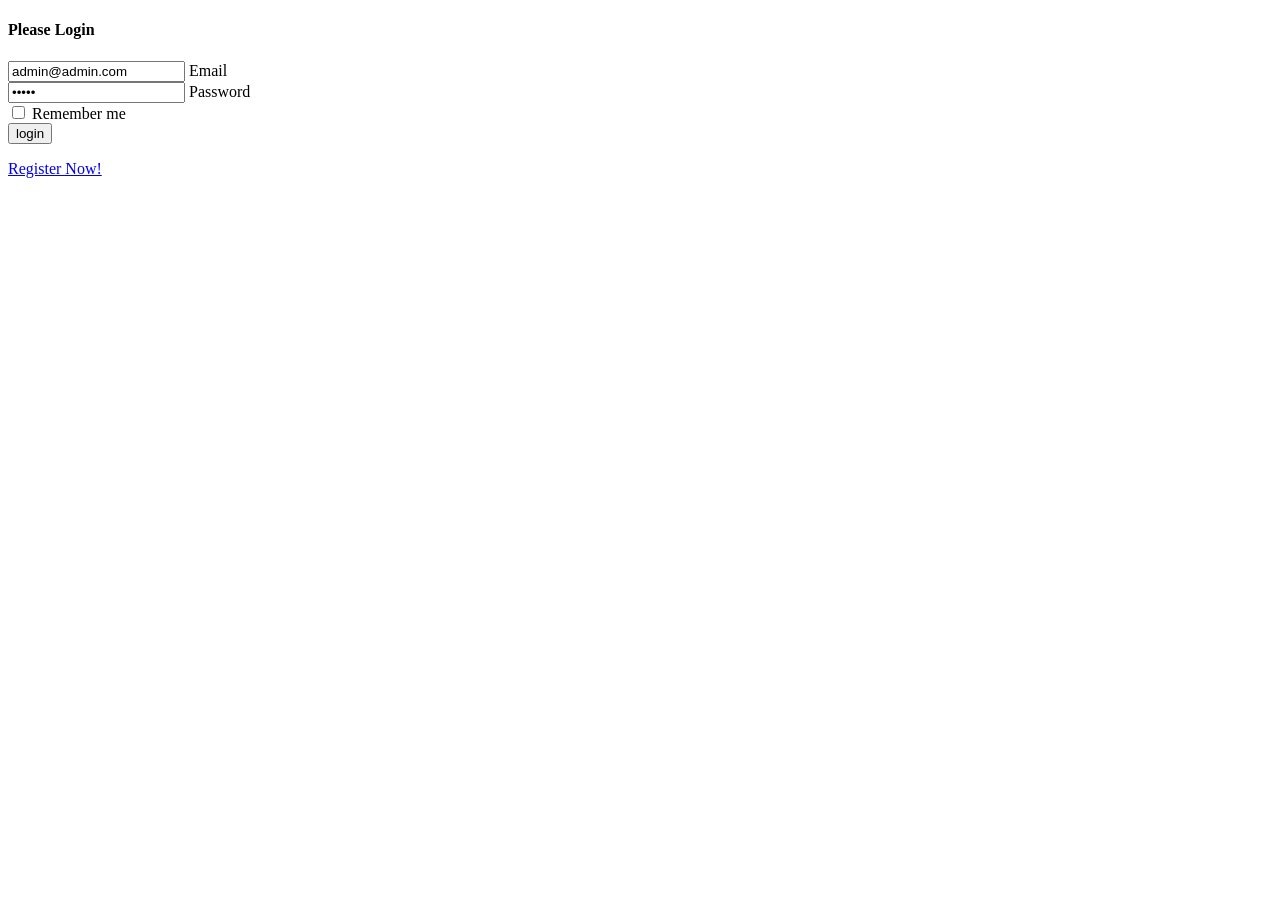
==== index.html @ 99686647 "Added php files Added php files" ====
<!DOCTYPE html>
<html lang="en">
    <head>
        <meta http-equiv="Content-Type" content="text/html; charset=UTF-8">
        <meta name="viewport" content="width=device-width, initial-scale=1, maximum-scale=1.0, user-scalable=no">
        <meta http-equiv="X-UA-Compatible" content="IE=edge">
        <meta name="msapplication-tap-highlight" content="no">
        <meta name="description" content="Materialize is a Material Design Admin Template,It's modern, responsive and based on Material Design by Google. ">
        <meta name="keywords" content="materialize, admin template, dashboard template, flat admin template, responsive admin template,">
        <title>Login</title>

        <!-- Favicons-->
        <link rel="icon" href="public/images/favicon/favicon-32x32.png" sizes="32x32">
        <!-- Favicons-->
        <link rel="apple-touch-icon-precomposed" href="public/images/favicon/apple-touch-icon-152x152.png">
        <!-- For iPhone -->
        <meta name="msapplication-TileColor" content="#00bcd4">
        <meta name="msapplication-TileImage" content="public/images/favicon/mstile-144x144.png">
        <!-- For Windows Phone -->


        <!-- CORE CSS-->    
        <link href="public/css/materialize.min.css" type="text/css" rel="stylesheet" media="screen,projection">
        <link href="public/css/style.min.css" type="text/css" rel="stylesheet" media="screen,projection">
        <!-- Custome CSS-->    
        <link href="public/css/perfect-scrollbar.css" type="text/css" rel="stylesheet" media="screen,projection">


        <!-- jQuery Library -->
        <script type="text/javascript" src="public/js/jquery-1.11.2.min.js"></script>    
        <!--materialize js-->
        <script type="text/javascript" src="public/js/materialize.min.js"></script>
        <!--scrollbar-->
        <script type="text/javascript" src="public/js/perfect-scrollbar.min.js"></script>

        <!--plugins.js - Some Specific JS codes for Plugin Settings-->
        <script type="text/javascript" src="public/js/plugins.min.js"></script>

        <script type="text/javascript" src="public/js/prism.js"></script>
        <script type="text/javascript" src="public/js/sweetalert.min.js"></script>
        <link type="text/css" rel="stylesheet" href="public/css/page-center.css" media="screen,projection"/>
        <link type="text/css" rel="stylesheet" href="public/css/prism.css" media="screen,projection"/>
        <link type="text/css" rel="stylesheet" href="public/css/sweetalert.css" media="screen,projection"/>
    </head>

    <body class="blue lighten-3">  

        <div id="login-page" class="row">
            <div class="col s12 z-depth-4 card-panel">
                <span class="loading"></span>
                <form class="login-form">
                    <div class="row">
                        <div class="input-field col s12 center">
                            <!--<img src="public/image/logo.png" alt="" class="circle responsive-img valign profile-image-login">-->
                            <!--<h1 class="center login-form-text header">e-Dentist</h1>-->
                            <h4>Please Login</h4>
                        </div>
                    </div>
                    <div class="row margin">
                        <div class="input-field col s12">
                            <i class="mdi-communication-email prefix"></i>
                            <input id="email" type="email" value="admin@admin.com">
                            <label for="email" class="center-align">Email</label>
                        </div>
                    </div>
                    <div class="row margin">
                        <div class="input-field col s12">
                            <i class="mdi-action-lock-outline prefix"></i>
                            <input id="password" type="password" value="admin">
                            <label for="password">Password</label>
                        </div>
                    </div>
                    <div class="row">          
                        <div class="input-field col s12 m12 l12  login-text">
                            <input type="checkbox" id="remember-me" />
                            <label for="remember-me">Remember me</label>
                        </div>
                    </div>
                    <div class="row">
                        <div class="input-field col s12">
                            <button class="login indigo lighten-1 btn waves-effect waves-light" type="submit">login</button>
                        </div>
                    </div>
                    <div class="row">
                        <div class="input-field col s6 m6 l6">
                            <p class="margin medium-small"><a href="register.html">Register Now!</a></p>
                        </div>
                        <div class="input-field col s6 m6 l6">
                            <!--<p class="margin right-align medium-small"><a href="#">Forgot password ?</a></p>-->
                        </div>          
                    </div>

                </form>
            </div>
        </div>
        <script>
            $(function () {
                $('.login').on('click', function (e) {
                    e.preventDefault();
                    // Let us get the email and password
                    var email = $('#email').val();
                    var password = $('#password').val();

                    if (email === '') {
                        $('#email').focus();
                        return false;
                    }

                    if (password === '') {
                        $('#password').focus();
                        return false;
                    }
                    

                    var req = $.ajax({
                        type: 'POST',
                        url: 'login.php',
                        data: {email: email, password: password},
                        dataType: 'json'
                    });
                    req.done(function (resp, textStatus, jqXHR) {
                        var data = resp;
                        console.log('My Data' + data);
                        console.log(data.result.AccessToken);
                        
                        return false;

                    });

                    // On Fail
                    req.fail(function (error, textStatus, errorThrown) {
                        console.log(error);
                        alert();
                        return false;
                    });

                    return false;

                });
            });
        </script>
    </body>
</html>
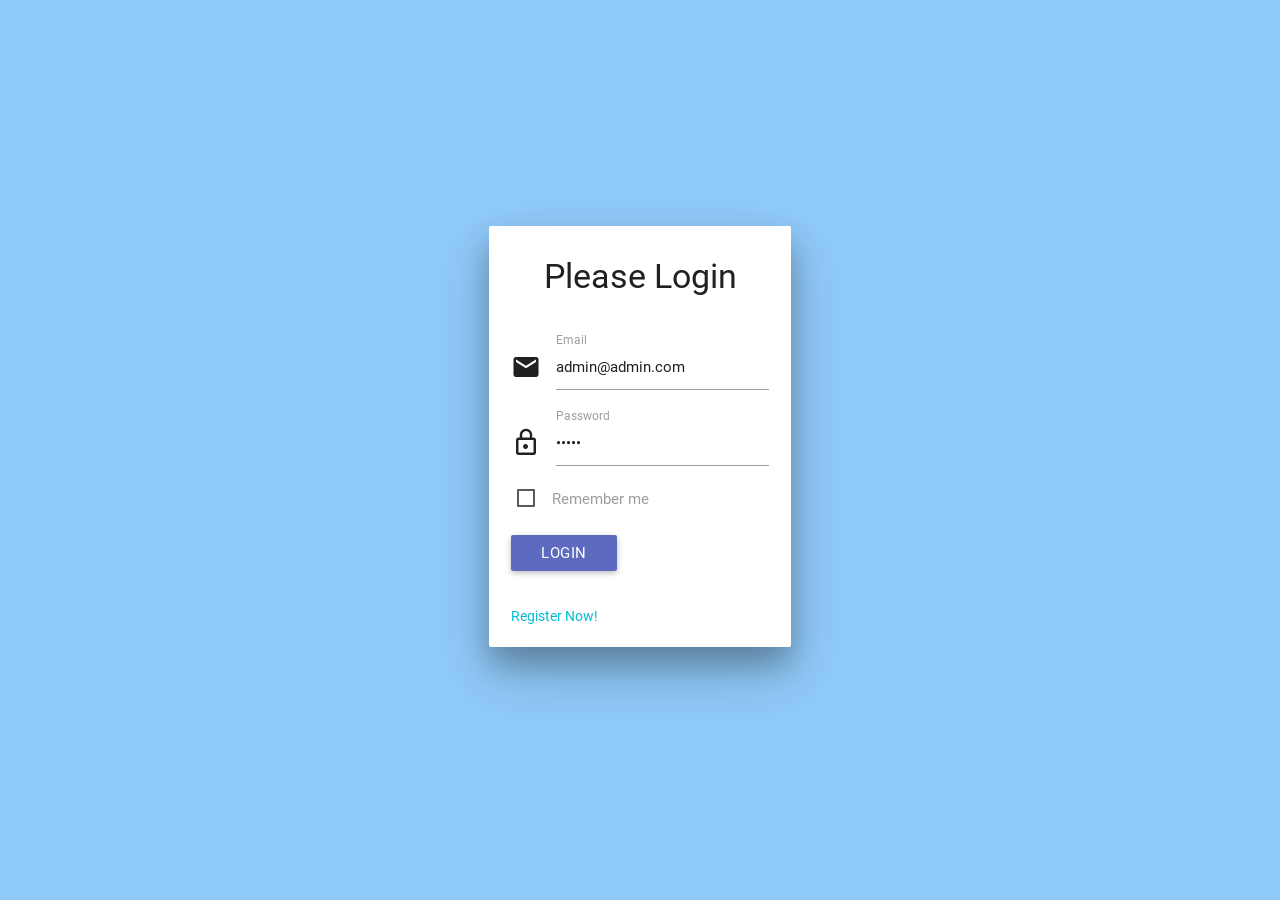
==== commit 68e62c4f: "Updated the sign up and login scripts" ====
--- a/index.html
+++ b/index.html
@@ -97,6 +97,7 @@
             $(function () {
                 $('.login').on('click', function (e) {
                     e.preventDefault();
+			let url = 'http://34.254.244.187/aws-cognito-1/';
                     // Let us get the email and password
                     var email = $('#email').val();
                     var password = $('#password').val();
@@ -114,7 +115,8 @@
 
                     var req = $.ajax({
                         type: 'POST',
-                        url: 'login.php',
+                        /*url: url+'login.php',*/
+			url: 'login.php',
                         data: {email: email, password: password},
                         dataType: 'json'
                     });
--- a/public/css/style.min.css
+++ b/public/css/style.min.css
@@ -0,0 +1,24 @@
+body{background-color:#f9f9f9}#main{padding-left:240px}footer{padding-left:240px}footer.page-footer{padding-top:0px}select{background-color:transparent;width:100%;padding:5px;border:none;border-radius:2px;height:3rem;border-bottom:1px solid #9e9e9e}#sidenav-overlay{background-color:transparent}.container{padding:0 0.5rem;margin:0 auto;max-width:100% !important;width:98%}#left-sidebar-nav{position:fixed;width:100px;left:180px;z-index:999;height:auto}#left-sidebar-nav span.badge.new{line-height:20px;margin-top:11px}#content .header-search-wrapper{width:100%;margin:0 auto;height:40px;display:inline-block;position:relative}#content .container .row{margin-bottom:0}@media only screen and (min-width: 601px){.container{width:98%}}@media only screen and (min-width: 993px){.container{width:98%}}@media only screen and (max-width: 993px){#main{padding-left:0}footer{padding-left:0}}.ps-scrollbar-x-rail{z-index:9999}.ps-scrollbar-y-rail{z-index:9999}.small{font-size:1.0rem;margin:0;padding:0}.medium-small{font-size:0.9rem;margin:0;padding:0}.ultra-small{font-size:0.8rem;margin:0;padding:0}small{font-size:0.8rem}.strong{font-weight:600}h4.header{line-height:2.508rem;margin:1.14rem 0 0.912rem 0;font-size:1.4rem;font-weight:400;text-transform:uppercase}h4.header2{font-size:1.1rem;font-weight:400;text-transform:uppercase}p.title{font-size:1.3rem}p.header{font-size:1rem;font-weight:500;text-transform:uppercase}li.li-hover:hover{background:transparent !important}li.search-out:hover{background:transparent}li.mobile:before{background:#f7464a}li.kitchen:before{background:#46bfbd}li.home:before{background:#fdb45c}.more-text{padding:5px 20px;font-weight:500;letter-spacing:1px;text-transform:uppercase}.valign-demo{height:400px;background-color:#ddd}.margin{margin:0 !important}#loader-wrapper{position:fixed;top:0;left:0;width:100%;height:100%;z-index:1000}#loader-wrapper .loader-section{position:fixed;top:0;width:51%;height:100%;background:#eceff1;z-index:1000;-webkit-transform:translateX(0);-ms-transform:translateX(0);transform:translateX(0)}
+#loader-wrapper .loader-section.section-left{left:0}#loader-wrapper .loader-section.section-right{right:0}#loader{display:block;position:relative;left:50%;top:50%;width:150px;height:150px;margin:-75px 0 0 -75px;border-radius:50%;border:3px solid transparent;border-top-color:#3498db;-webkit-animation:spin 2s linear infinite;animation:spin 2s linear infinite;z-index:1001}#loader:before{content:"";position:absolute;top:5px;left:5px;right:5px;bottom:5px;border-radius:50%;border:3px solid transparent;border-top-color:#e74c3c;-webkit-animation:spin 3s linear infinite;animation:spin 3s linear infinite}#loader:after{content:"";position:absolute;top:15px;left:15px;right:15px;bottom:15px;border-radius:50%;border:3px solid transparent;border-top-color:#f9c922;-webkit-animation:spin 1.5s linear infinite;animation:spin 1.5s linear infinite}#loader-logo{display:block;position:absolute;left:48%;top:46%;background:url("../images/user-bg-2.html") no-repeat center center;z-index:1001}@-webkit-keyframes spin{0%{-webkit-transform:rotate(0deg);-ms-transform:rotate(0deg);transform:rotate(0deg)}100%{-webkit-transform:rotate(360deg);-ms-transform:rotate(360deg);transform:rotate(360deg)}}@keyframes spin{0%{-webkit-transform:rotate(0deg);-ms-transform:rotate(0deg);transform:rotate(0deg)}100%{-webkit-transform:rotate(360deg);-ms-transform:rotate(360deg);transform:rotate(360deg)}}.loaded #loader-wrapper{visibility:hidden;-webkit-transform:translateY(-100%);-ms-transform:translateY(-100%);transform:translateY(-100%);-webkit-transition:all 0.3s 1s ease-out;transition:all 0.3s 1s ease-out}.loaded #loader-wrapper .loader-section.section-left{-webkit-transform:translateX(-100%);-ms-transform:translateX(-100%);transform:translateX(-100%);-webkit-transition:all 0.7s 0.3s cubic-bezier(0.645, 0.045, 0.355, 1);transition:all 0.7s 0.3s cubic-bezier(0.645, 0.045, 0.355, 1)}.loaded #loader-wrapper .loader-section.section-right{-webkit-transform:translateX(100%);-ms-transform:translateX(100%);transform:translateX(100%);-webkit-transition:all 0.7s 0.3s cubic-bezier(0.645, 0.045, 0.355, 1);transition:all 0.7s 0.3s cubic-bezier(0.645, 0.045, 0.355, 1)}.loaded #loader{opacity:0;-webkit-transition:all 0.3s ease-out;transition:all 0.3s ease-out}.progress{background-color:rgba(255,64,129,0.22)}.no-js #loader-wrapper{display:none}h1.logo-wrapper{margin:0}h1 span.logo-text{display:none}.menu-sidebar-collapse{margin:0 10px}.menu-sidebar-collapse i{line-height:36px !important}header .brand-logo{margin:1px 0;padding:14px 20px}header .brand-logo img{width:172px}@media only screen and (max-width: 992px){nav .nav-wrapper{text-align:center}nav .nav-wrapper a.page-title{font-size:36px}ul.side-nav.leftside-navigation{top:56px !important}}.header-search-wrapper{margin:10px auto 0 240px;width:calc(100% - 600px);height:40px;display:inline-block;position:relative}.header-search-wrapper i{position:absolute;font-size:24px;top:6px;left:24px;line-height:32px !important;-webkit-transition:color 200ms ease;transition:color 200ms ease}input.header-search-input{display:block;padding:8px 8px 8px 72px;width:100%;background:rgba(255,255,255,0.3);height:24px;-webkit-transition:all 200ms ease;transition:all 200ms ease;border:none;font-size:16px;appearance:textfield;font-weight:400;outline:none;border-radius:3px}input.header-search-input:hover{background:rgba(255,255,255,0.5)}input.header-search-input:focus{color:#333;background:#fff;border-bottom:none !important;box-shadow:none !important}.header-search-wrapper-focus i{color:#444}.header-search-input::-webkit-input-placeholder{color:#fff;font-size:16px;font-weight:400}.header-search-input::-moz-placeholder{color:#fff;font-size:16px;font-weight:400}.header-search-input:-ms-input-placeholder{color:#fff;font-size:16px;font-weight:400}.header-search-input:focus::-webkit-input-placeholder{color:#333;font-size:16px;font-weight:400}.header-search-input:focus::-moz-placeholder{color:#333;font-size:16px;font-weight:400}.header-search-input:focus::placeholder{color:#333;font-size:16px;font-weight:400}.header-search-input:focus:-ms-input-placeholder{color:#333;font-size:16px;font-weight:400}.header-search-input::placeholder{color:#fff;font-size:16px;font-weight:400}.search-out{display:none}.search-out input[type=text]:focus:not([readonly]){border-bottom:1px solid #fff !important;box-shadow:none}.search-out-text{border-bottom:1px solid #fff !important}.translation-button img{position:relative;top:12px}#translation-dropdown .language-select{position:relative;top:-9px}
+
+.notification-badge{position:relative;right:5px;top:-20px;color:#ffffff;background-color:#FF4081;margin:0 -.8em;border-radius:50%;padding:4px 5px}#notifications-dropdown h5{font-size:1rem;text-transform:capitalize;font-weight:500}#notifications-dropdown li{padding:10px;font-size:1rem}#notifications-dropdown li>a{padding:0;font-size:1rem;font-weight:300}#notifications-dropdown li>a>i{display:inline-block;font-size:1.2rem;position:relative;top:4px}#notifications-dropdown li>time{font-size:0.8rem;font-weight:400}#notifications-dropdown li.divider{padding:0}
+
+nav.top-nav{height:122px;-webkit-box-shadow:none;-moz-box-shadow:none;box-shadow:none}nav.top-nav a.page-title{line-height:122px;font-size:48px}nav ul li.no-hover:hover{background:none}.side-nav a{line-height:42px;height:42px}.side-nav.leftside-navigation .collapsible-body li.active{background-color:rgba(0,0,0,0.04)}.side-nav.fixed.leftside-navigation .collapsible-body li.active{background-color:rgba(0,0,0,0.04)}.side-nav .collapsible-body li a{margin:0 1rem 0 3rem}ul.side-nav.leftside-navigation{top:64px;overflow:hidden}ul.side-nav.leftside-navigation hr{display:block;height:1px;border:0;border-top:1px solid #e0e0e0;margin:1em 0;padding:0}ul.side-nav.leftside-navigation li{line-height:44px}ul.side-nav.leftside-navigation li:hover{background-color:rgba(0,0,0,0.04)}ul.side-nav.leftside-navigation li.active{background-color:rgba(0,0,0,0.04)}ul.side-nav.leftside-navigation li a{font-size:14px;font-weight:400}ul.side-nav.leftside-navigation li.user-details{background:url("../images/user-bg.jpg") no-repeat center center;-webkit-background-size:cover;-moz-background-size:cover;-o-background-size:cover;background-size:cover;margin-bottom:15px;padding:15px 0 0 15px}
+
+ul.side-nav.leftside-navigation li.user-details #profile-dropdown a{padding:8px 15px}
+ul.side-nav.leftside-navigation .profile-btn{margin:0;text-transform:capitalize;padding:0;text-shadow:1px 1px 1px #444;font-size:15px}
+
+ul.side-nav.leftside-navigation ul.collapsible-accordion{background-color:#fff}ul.side-nav li{padding:0}ul.side-nav .collapsible-header{margin:0}#slide-out li a i{line-height:inherit;width:2rem;font-size:1.6rem;display:block;float:left;text-align:center;margin-right:1rem}#slide-out ul.side-nav li{padding:0 !important}.caption{font-size:1.25rem;font-weight:300;margin-bottom:30px}.caption-uppercase{font-size:1.25rem;font-weight:300;margin-bottom:30px;text-transform:uppercase}.sidebar-collapse{position:absolute;left:-170px;top:-45px}.user-task,.user-time{margin:0;font-size:13px;color:#fff}.user-roal{color:#fff;margin-top:-16px;font-size:13px;text-shadow:1px 1px 1px #444}.user-details .row{margin:0}.bold>a{font-weight:bold}.rightside-navigation{overflow:hidden}#right-search .input-field{margin-top:0}#chat-out .collapsible-header{background-color:transparent;border:none;line-height:45px;height:45px;font-weight:400}#chat-out .collapsible-header:after{color:#fff}#chat-out .chat-out-list{padding:5px;margin:0;border-bottom:1px solid #e0e0e0}#chat-out .favorite-associate-list .circle{-moz-border-radius:50px;-webkit-border-radius:50px;border-radius:50px;border:2px solid #999;padding:3px;display:block}#chat-out .favorite-associate-list .online-user{border:2px solid #00e676}#chat-out .favorite-associate-list p{padding:0}#chat-out .favorite-associate-list p.place{font-size:0.8rem}#chat-out .recent-activity-list-icon{margin-top:8px;font-size:2rem}#chat-out .recent-activity-list-text a{font-size:0.8rem;padding:0;font-weight:600}#chat-out .recent-activity-list-text p{font-size:0.9rem;padding:0}.chat-close-collapse{padding:5px 15px 0 0}#breadcrumbs-wrapper{background:#f3f3f3}h5.breadcrumbs-header{font-size:1.64rem;line-height:1.804rem;margin:1.5rem 0 0 0}.breadcrumbs{padding:0;margin:15px 0;list-style:none}.breadcrumbs>li{display:inline-block}.breadcrumbs>li+li:before{padding:0 5px;color:#ccc;content:"/\00a0"}.breadcrumbs .active{font-weight:normal;color:#999}.breadcrumbs-title{font-size:1.5rem;line-height:1.804rem;margin:18px 0 0}.breadcrumbs-nav{margin:8px 0 9px}.breadcrumb:before{content:"\e7c3";font-family:"Material-Design-Icons"}.jsgrid-edit-row input[type="checkbox"],.jsgrid-insert-row input[type="checkbox"],.jsgrid-filter-row input[type="checkbox"],.jsgrid-alt-row input[type="checkbox"],.jsgrid-row input[type="checkbox"],.config-panel input[type=checkbox]{position:relative !important;left:0 !important;visibility:visible !important}.jsgrid-grid-body{height:auto !important}.jsgrid-edit-row select{display:block !important}.jsgrid-insert-row select{display:block !important}.jsgrid-insert-row .select-wrapper .caret{display:none !important}.jsgrid-insert-row .select-wrapper .select-dropdown{display:none !important}
+#jsGrid-sorting{height:500px !important;overflow:scroll !important}#jsGrid-page{height:500px !important;overflow:scroll !important}#jsGrid-custom-row{height:500px !important;overflow:scroll !important}.card{overflow:hidden}#card-stats .card-content{text-align:center}#card-stats .card-stats-title{font-size:1.2rem}#card-stats .card-stats-title i{font-size:1.2rem}#card-stats .card-stats-compare{font-size:1.0rem}#card-stats .card-stats-compare i{position:relative;top:5px}#card-stats .card-stats-number{font-size:1.8rem;line-height:2.0rem;margin:0.2rem 0 0.2rem 0;font-weight:500}#card-stats .card .card-content{padding:10px 14px}#card-stats .card .card-action{padding:10px 14px}#card-alert i{font-size:20px;position:relative;top:2px}#card-alert .alert-circle{display:inline-block;width:40px;white-space:nowrap;border-radius:1000px;vertical-align:bottom;position:relative;top:-5px;left:-2px}#card-alert .single-alert{line-height:42px}#card-alert button{background:none;border:none;position:absolute;top:15px;right:10px;font-size:20px;color:#fff}#card-alert .card .card-content{padding:20px 40px 20px 20px}#card-alert .card-action i{top:0;margin:0}#work-collections .collection-header{font-size:1.14rem;font-weight:500}#work-collections p.collections-title{font-size:1.0rem;padding:0;margin:0;font-weight:500}#work-collections p.collections-content{font-size:0.9rem;padding:0;margin:0;font-weight:400}#work-collections .collection-item.avatar{height:auto;padding-top:22px}#flight-card .flight-card-title{margin:0;font-weight:300;color:#fff}#flight-card .flight-card-date{font-size:1.0rem;margin:0;color:#fff}#flight-card .flight-state{padding-bottom:15px}#flight-card .flight-state-two{border-left:1px dashed #9e9e9e}#flight-card .flight-icon{font-size:2.2rem;display:block;-webkit-transform:rotate(90deg);-moz-transform:rotate(90deg);-ms-transform:rotate(90deg);-o-transform:rotate(90deg)}#flight-card .card-content-bg{background:url("../images/sample-1.jpg") no-repeat center center;-webkit-background-size:cover;-moz-background-size:cover;-o-background-size:cover;background-size:cover}#flight-card .card-content{background:rgba(0,0,0,0.25)}#flight-card .flight-state-wrapper{margin:0 0 100px 0 !important}#flight-card .card-header .card-title{padding:20px}#task-card label{display:block;color:rgba(0,0,0,0.87);height:auto}#task-card .task-card-title{margin:0;color:#fff;font-weight:300}#task-card .task-card-date{font-size:1.0rem;margin:0;color:#fff}#task-card .collection-header{padding:20px}#task-card .task-add{position:absolute;right:10px;top:76px}#task-card .task-cat{padding:2px 4px;color:#fff;margin-left:37px;font-weight:300;font-size:0.8rem;-webkit-border-radius:2px;-moz-border-radius:2px;border-radius:2px;background-clip:padding-box}.task-cat{padding:2px 4px;color:#fff;font-weight:300;font-size:0.8rem;-webkit-border-radius:2px;-moz-border-radius:2px;border-radius:2px;background-clip:padding-box}.collection .collection-item.avatar i.circle{font-size:28px}#profile-card .card-image{height:150px}#profile-card .card-profile-image{width:70px;position:absolute;top:110px;z-index:1;cursor:pointer}#profile-card .btn-move-up{position:relative;top:-40px;right:-18px;margin-right:10px !important}#profile-card .card-content p{font-size:1.2rem;margin:10px 0 12px}.card-move-up .move-up{padding:20px}#chart-dashboard{padding-top:12px}#chart-dashboard .card{overflow:hidden}#chart-dashboard .card .card-content{padding:10px 14px}.sample-chart-wrapper{width:100%}.chart-title{font-size:1.6rem;font-weight:300}.chart-revenue{float:right;text-align:center;padding:8px;border-radius:3px}.chart-revenue .chart-revenue-total{font-size:0.9rem;margin:0}.chart-revenue .chart-revenue-per{font-size:0.8rem;margin:0}.chart-revenue .chart-revenue-per i{position:relative;top:5px}.chart-revenue-switch{padding-top:28px;padding-right:10px;color:#fff;text-align:right}.doughnut-chart-status{position:relative;top:-75px;left:0;font-size:16px;font-weight:500;height:0;text-align:center}.doughnut-chart-status p{margin-top:-5px}.doughnut-chart-legend li{padding:2px 0;font-size:0.9rem}.doughnut-chart-legend li:before{content:"";width:8px;height:8px;display:block;float:left;margin-top:6px;margin-right:4px}a.button-collapse.top-nav{position:absolute;left:7.5%;top:0;float:none;margin-left:1.5rem;color:#fff;font-size:32px;z-index:2}.trending-bar-chart-wrapper{width:100%}.btn-move-up{position:relative;top:-28px;right:-18px;margin-right:10px !important}.flotchart-placeholder{width:100%;height:300px;font-size:13px;line-height:1.2em}#flotchart table{position:absolute;top:13px;right:17px;font-size:smaller;color:#545454;width:100px}#flotchart td{padding:5px}th{padding:5px}.xchart-placeholder{width:90%;height:300px}.jqstooltip{border:none !important;box-sizing:content-box}.tooltip-class{overflow:hidden;color:#fff;height:20px;width:30px}#ct2-chart .ct-series.ct-series-a .ct-area{fill:#00bcd4}#ct2-chart .ct-series.ct-series-a .ct-point{stroke:#00bcd4}#ct2-chart .ct-series.ct-series-a .ct-line{stroke:#54e2f4}.socialbox .logo{color:#fff;font-size:28px;left:20px;bottom:20px;position:absolute}.socialbox .info{color:#fff;margin:0;position:absolute;right:20px;bottom:20px;font-size:15px;padding:0}@media only screen and (min-device-width: 320px) and (max-device-width: 480px){.doughnut-chart-status{display:none}}@media only screen and (min-device-width: 768px) and (max-device-width: 1024px){.doughnut-chart-status{display:none}#card-stats .card-stats-compare{font-size:0.8rem}}#full-calendar{padding-top:30px}#calendar h2{font-size:1.5rem;text-transform:uppercase;line-height:35px}#calendar .fc-day-header{text-transform:uppercase;font-weight:400}#external-events{padding-top:50px}#external-events .fc-event{color:#fff;text-decoration:none;padding:5px;margin-bottom:10px;cursor:all-scroll;border:none}.fc button{background:#fff}.fc td{border-width:0 !important}.fc th{border-width:0 !important}.fc-state-active{color:#ff4081 !important}.fc-state-down{color:#ff4081 !important}.dynamic-color .red,.dynamic-color .pink,.dynamic-color .purple,.dynamic-color .deep-purple,.dynamic-color .indigo,.dynamic-color .blue,.dynamic-color .light-blue,.dynamic-color .cyan,.dynamic-color .teal,.dynamic-color .green,.dynamic-color .light-green,.dynamic-color .lime,.dynamic-color .yellow,.dynamic-color .amber,.dynamic-color .orange,.dynamic-color .deep-orange,.dynamic-color .brown,.dynamic-color .grey,.dynamic-color .blue-grey{height:55px;width:100%;padding:0 15px;line-height:55px;font-weight:500;font-size:12px;display:block;-webkit-box-sizing:border-box;-moz-box-sizing:border-box;box-sizing:border-box}.dynamic-color .col{margin-bottom:55px}tr.group{background-color:#ddd !important}tr.group:hover{background-color:#ddd !important}@media only screen and (max-width: 1024px){tfoot{display:none}}#site-layout-example-left{background-color:#90a4ae;height:300px}#site-layout-example-right{background-color:#26a69a;height:300px}#site-layout-example-top{background-color:#e57373;height:50px}.flat-text-header{height:35px;width:80%;background-color:rgba(255,255,255,0.15);display:block;margin:27px auto}.flat-text{height:25px;width:80%;background-color:rgba(0,0,0,0.15);display:block;margin:27px auto}.flat-text.small{width:25%;height:25px;background-color:rgba(0,0,0,0.15)}.flat-text.full-width{width:100%}.col.grid-example{border:1px solid #eee;margin:7px 0;text-align:center;line-height:50px;font-size:28px;background-color:tomato;color:#fff;padding:0}.col.grid-example span{font-weight:200;line-height:50px}.waves-color-demo .collection-item{height:57px;line-height:57px}.browser-window{text-align:left;width:100%;height:auto;display:inline-block;-webkit-border-radius:5px 5px 2px 2px;-moz-border-radius:5px 5px 2px 2px;border-radius:5px 5px 2px 2px;background-clip:padding-box;background-color:transparent;margin:20px 0;overflow:hidden}.browser-window .top-bar{height:30px;-webkit-border-radius:5px 5px 0 0;-moz-border-radius:5px 5px 0 0;border-radius:5px 5px 0 0;background-clip:padding-box;border-top:thin solid #eaeae9;border-bottom:thin solid #ddd;background:linear-gradient(#e7e7e6, #e0e0e0)}.browser-window .circle{height:10px;width:10px;display:inline-block;border-radius:50%;-webkit-border-radius:50%;-moz-border-radius:50%;background-color:#fff;margin-right:1px}.browser-window .circles{margin:5px 12px}.browser-window .content{margin:0;width:100%;display:inline-block;border-radius:0 0 5px 5px;background-color:#fafafa}
+.browser-window .row{margin:0}#close-circle{background-color:#ff5c5a}#minimize-circle{background-color:#fdb45c}#maximize-circle{background-color:#1bc656}.clear{clear:both}.promo i{color:#ee6e73;font-size:6rem;display:block}.promo-caption{font-size:1.7rem;font-weight:500;margin-top:5px;margin-bottom:0}.shadow-demo{background-color:#26a69a;width:100px;height:100px;margin:20px auto}.collapsible-header{font-weight:500}.collapsible-header:after{font-family:"Material-Design-Icons";content:"\e7c3";float:right;color:#9e9e9e;font-size:18px}.collapsible-header.active:after{content:"\e7c1"}#input-select .input-field label{position:absolute;top:-14px;font-size:0.8rem}.icon-demo{line-height:50px}.icon-container i{font-size:3em;display:block;margin-bottom:10px}.icon-container .icon-preview{height:120px;text-align:center}.icon-holder{display:block;text-align:center;width:150px;height:115px;float:left;margin:0 0 15px 0}.icon-holder p{margin:0}.text-long-shadow{text-shadow:#1d7d74 1px 1px,#1d7d74 2px 2px,#1d7d74 3px 3px,#1d7d74 4px 4px,#1d7d74 5px 5px,#1d7d74 6px 6px,#1d7d74 7px 7px,#1d7d74 8px 8px,#1d7d74 9px 9px,#1d7d74 10px 10px,#1d7d74 11px 11px,#1d7d74 12px 12px,#1d7d74 13px 13px,#1d7d74 14px 14px,#1d7d74 15px 15px,#1d7d74 16px 16px,#1d7d74 17px 17px,#1d7d74 18px 18px,#1d7d74 19px 19px,#1d7d74 20px 20px,#1d7d74 21px 21px,#208b81 22px 22px,#208b81 23px 23px,#208b81 24px 24px,#208b81 25px 25px,#208b81 26px 26px,#208b81 27px 27px,#208b81 28px 28px,#208b81 29px 29px,#208b81 30px 30px,#26a69a 31px 31px,#26a69a 32px 32px,#26a69a 33px 33px,#26a69a 34px 34px,#26a69a 35px 35px,#26a69a 36px 36px,#26a69a 37px 37px;background-color:#26a69a;width:100%;font-size:10rem;color:#fff !important;text-align:center;padding:20px 0 !important}.login-form{width:280px}.login-form-text{text-transform:uppercase;letter-spacing:2px;font-size:0.8rem}.profile-image-login{width:100px;height:100px !important}.login-text{margin-top:-6px;margin-left:-6px !important}#mail-app hr{display:block;height:1px;border:0;border-top:1px solid #e0e0e0;margin:1em 0;padding:0}#mail-app #email-sidebar{margin-top:0}#mail-app #email-list{margin-top:0}#mail-app #email-details{margin-top:0}#mail-app .modal .modal-content{padding:0}.email-unread .email-title{font-weight:500}#email-sidebar{min-height:650px}#email-sidebar li{padding:10px 0;text-align:center}#email-sidebar li i{padding:12px;color:#272727}#email-sidebar li i.active{background:#ddd;border-radius:2px;-webkit-border-radius:2px;-moz-border-radius:2px}#email-sidebar li i:hover{background:#ddd;border-radius:2px;-webkit-border-radius:2px;-moz-border-radius:2px}#email-list{padding:0}#email-list .collection{margin:0}#email-list .collection .collection-item.avatar{height:auto;padding-left:72px;position:relative}#email-list .collection .collection-item.avatar .secondary-content{position:absolute;top:10px;right:-4px}#email-list .collection .collection-item.avatar .secondary-content.email-time{right:8px}#email-list .collection .collection-item.avatar .icon{position:absolute;width:42px;height:42px;overflow:hidden;left:15px;display:inline-block;text-align:center;vertical-align:middle;top:20px}#email-list .collection .collection-item.avatar .circle{position:absolute;width:42px;height:42px;overflow:hidden;left:15px;display:inline-block;vertical-align:middle;text-align:center;font-size:1.5rem;color:#fff;font-weight:300;padding:10px}#email-list .collection .collection-item.avatar img.circle{padding:0}#email-list .collection .collection-item:hover{background:#e1f5fe;cursor:pointer}#email-list .collection .collection-item.selected{background:#e1f5fe;border-left:4px solid #29b6f6}#email-list .attach-file{-ms-transform:rotate(90deg);-webkit-transform:rotate(90deg);transform:rotate(90deg);color:#9e9e9e;font-size:1.1rem}#email-details{padding:15px}#email-details .email-subject{font-size:1.2rem}#email-details .email-subject i{font-size:2.2rem}#email-details .email-tag{padding:3px;font-size:0.9rem}#email-details .collection{border:none}#email-details .collection .collection-item.avatar{height:auto;padding-left:72px;position:relative}#email-details .collection .collection-item.avatar .icon{position:absolute;width:42px;height:42px;overflow:hidden;left:15px;display:inline-block;vertical-align:middle;top:20px}#email-details .collection .collection-item.avatar .circle{position:absolute;width:42px;height:42px;overflow:hidden;left:15px;display:inline-block;vertical-align:middle;text-align:center;font-size:1.5rem;color:#fff;font-weight:300;padding:10px}#email-details .collection .collection-item.avatar img.circle{padding:0}#email-details .collection .collection-item.selected{background:#e1f5fe;border-left:4px solid #29b6f6}#email-details .email-actions{padding-top:25px}#email-details .email-actions a{color:#757575;padding:5px}.email-reply{padding-top:20px}.email-reply a{color:#757575}.email-reply a i{font-size:2rem}.email-reply p{color:#757575;margin:0}.model-email-content{padding:24px}.blog-card .card .card-content .card-title,.blog-card .card .card-reveal .card-title{font-size:1.2rem;line-height:1.6rem;font-weight:400}.blog-card .card{margin:0}.blog-card .card .card-content{padding:5px 10px}.blog-card ul.card-action-buttons{margin:-26px 10px 0 0;text-align:right}.blog-card ul.card-action-buttons li{display:inline-block;padding-left:5px}.blog .card .card-content .card-title,.blog .card .card-reveal .card-title{font-size:1.2rem;line-height:1.6rem;font-weight:400}.blog{width:20%;padding:10px}.blog .card{margin:0}.blog .card .card-content{padding:5px 10px}.blog ul.card-action-buttons{margin:-26px 10px 0 0;text-align:right}.blog ul.card-action-buttons li{display:inline-block;padding-left:5px}.blog-sizer{width:20%}.blog-post-content{padding-bottom:10px}@media screen and (max-width: 2200px){.blog-sizer{width:20%}.blog{width:20%}.doughnut-chart-status{top:-100px}.product-sizer{width:20%}.product{width:20%}.gallary-sizer{width:20%}.gallary-item img{width:20%}}@media screen and (max-width: 1800px){.blog-sizer{width:30%}.blog{width:30%}.product-sizer{width:30%}.product{width:30%}.gallary-sizer{width:30%}.gallary-item img{width:30%}}@media screen and (max-width: 1600px){.blog-sizer{width:33.33%}.doughnut-chart-status{top:-75px}.blog{width:33.33%}.product-sizer{width:25%}.product{width:25%}.gallary-sizer{width:25%}.gallary-item img{width:25%}}@media screen and (max-width: 1224px){.blog-sizer{width:33.33%}.doughnut-chart-status{top:-75px}.doughnut-chart-status{top:-100px}.blog{width:33.33%}.product-sizer{width:33.33%}.product{width:33.33%}.gallary-sizer{width:33.33%}.gallary-item img{width:33.33%}}@media screen and (max-width: 980px){.blog-sizer{width:50%}.blog{width:50%}.product-sizer{width:50%}.product{width:50%}.gallary-sizer{width:50%}.gallary-item img{width:50%}}@media screen and (max-width: 720px){.blog-sizer{width:50%}.blog{width:50%}.product-sizer{width:50%}.product{width:50%}.gallary-sizer{width:50%}.gallary-item img{width:50%}}@media screen and (max-width: 480px){.blog-sizer{width:100%}.blog{width:100%}.product-sizer{width:100%}.product{width:100%}.gallary-sizer{width:100%}.gallary-item img{width:100%}}#blog-post-full .card-title{text-shadow:1px 1px 4px #000;font-weight:300;font-size:2rem}#blog-post-full .blog-post-full-cat{padding:5px;margin:25px;right:0;left:inherit;font-size:15px;font-weight:500;letter-spacing:1px;text-transform:uppercase}#blog-post-full .blog-post-full-cat a{color:#fff;text-shadow:none}.invoice-table{padding-top:40px}.invoice-text{padding:18px 0}.invoice-icon i{font-size:2rem}.product-card .card .card-content .card-title,.product-card .card .card-reveal .card-title{font-size:1.1rem;line-height:1.6rem;font-weight:400}.product-card .card{margin:0}.product-card .card .card-content{padding:5px 10px}.product-card .card .btn-price{width:65px;height:65px;font-weight:600;font-size:1.0rem;line-height:65px;margin:10px;position:absolute;top:0;letter-spacing:0}.product-card ul.card-action-buttons{margin:-26px 10px 0 0;text-align:right}.product-card ul.card-action-buttons li{display:inline-block;padding-left:5px}.product .card .card-content .card-title,.product .card .card-reveal .card-title{font-size:1.1rem;line-height:1.6rem;font-weight:400}.product{width:20%;padding:10px}.product .card{margin:0}.product .card .card-content{padding:5px 10px}.product .card .btn-price{width:65px;height:65px;font-weight:600;font-size:1.0rem;line-height:65px;margin:10px;position:absolute;top:0;letter-spacing:0}.product ul.card-action-buttons{margin:-26px 10px 0 0;text-align:right}.product ul.card-action-buttons li{display:inline-block;padding-left:5px}.product-sizer{width:20%}.gallary-sizer{width:20%}.gallary-item img{width:20%}.slider .indicators{z-index:9999}.map-card .card .card-content .card-title,.map-card .card .card-reveal .card-title{font-size:1.2rem;line-height:1.6rem;font-weight:400}.map-card #map-canvas{width:100%;height:250px}.map-card .btn-move-up{top:-38px}#map-canvas{width:100%;height:250px}.plans-container .collection{border:none}.plans-container .collection .collection-item{border-bottom:none;text-align:center;font-size:1.07rem;line-height:1.6em}.plans-container .collection .collection-item:before{font-size:1.28rem;line-height:1.6em;color:#009315;speak:none;font-style:normal;font-weight:normal;font-variant:normal;text-transform:none;-webkit-font-smoothing:antialiased;content:"\e623";margin-right:10px}.plans-container .card .card-image{position:relative;width:100%}.plans-container .card .card-image .card-title{position:relative;font-size:1.28rem;line-height:1.6em;text-align:center;width:100%;padding:10px 15px;text-transform:uppercase;background:rgba(0,0,0,0.1)}.plans-container .card .card-image .price{position:relative;font-size:5rem;line-height:1.6em;color:#fff;font-weight:300;text-align:center}.plans-container .card .card-image .price sup{font-weight:100;font-size:1.42rem;line-height:1.6em;top:-35px}.plans-container .card .card-image .price sub{font-weight:100;font-size:1.42rem;line-height:1.6em;top:0}.plans-container .card .card-image .price-desc{text-align:center;color:#fff;padding-bottom:10px}.plans-container .card .card-content{padding:0}#profile-page-header .card-image{height:250px}#profile-page-header .card-profile-image{width:110px;position:absolute;top:190px;z-index:1;left:40px;cursor:pointer;margin:0}#profile-page-header .card-content{margin-top:-40px}#profile-page-header .card-content .card-title{margin-bottom:0}
+#profile-page-wall .profile-image-post{width:60px;margin:30px 10px}
+#profile-page-wall .tab-content{padding:10px}
+#profile-page-wall .share-icons{margin-top:10px}
+#profile-page-wall .share-icons i{padding:0 5px}
+#profile-page-wall .tab-profile .tab i{font-size:16px}
+#profile-page-wall-posts .profile-small{height:250px;overflow:hidden}#profile-page-wall-posts .profile-medium{height:350px;overflow:hidden}#profile-page-wall-posts .profile-large{height:450px;overflow:hidden}#profile-page-wall-posts .card-profile-title{font-size:16px;padding:20px;border-radius:0 0 2px 2px}
+#profile-page-wall-posts .card-action-share{padding:16px}
+
+.page-footer .container{padding:0 15px}
+#world-map-markers{height:300px}
+#polar-chart-holder{padding-top:20px}
--- a/public/css/page-center.css
+++ b/public/css/page-center.css
@@ -0,0 +1,12 @@
+html,
+body {
+    height: 100%;
+}
+html {
+    display: table;
+    margin: auto;
+}
+body {
+    display: table-cell;
+    vertical-align: middle;
+}
